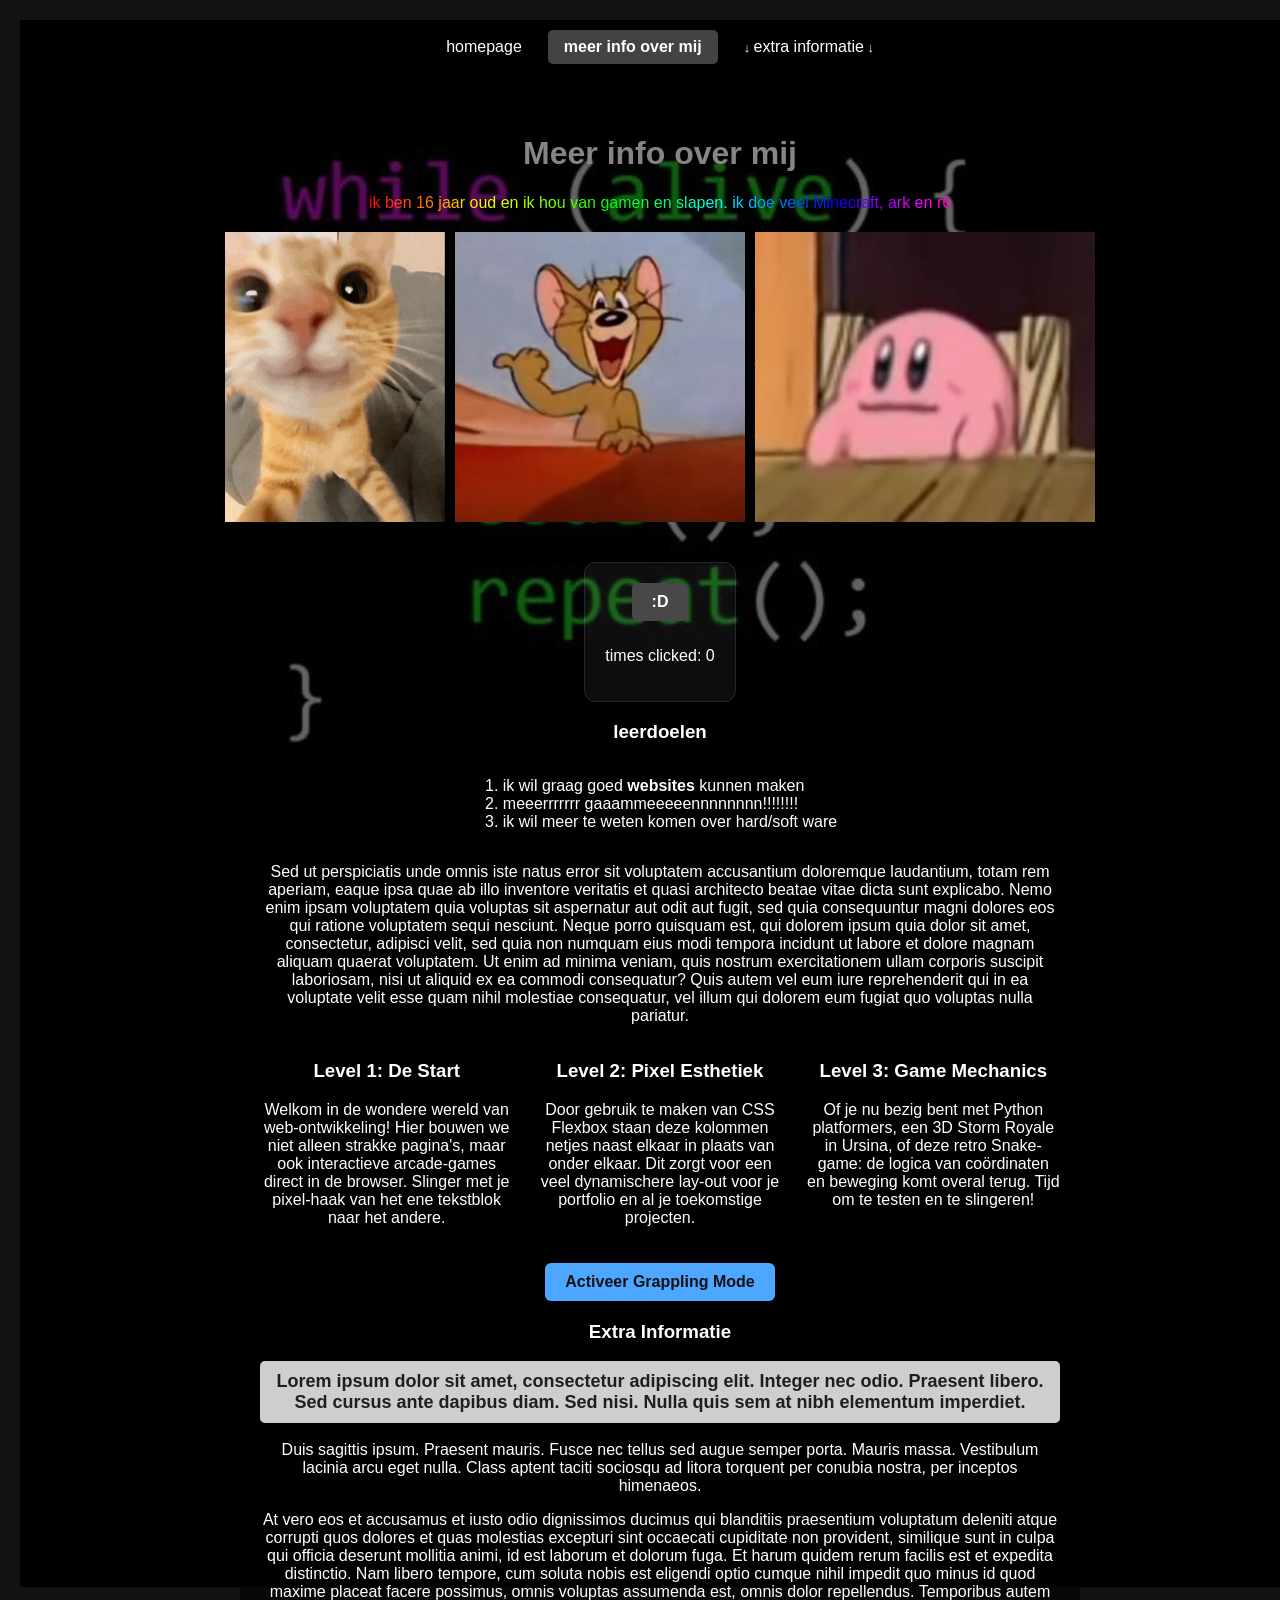
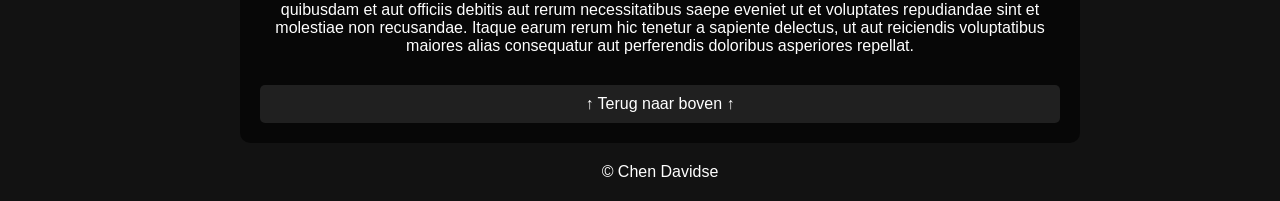
==== personal website/over-mij.html @ cce9b3aa "websites and new images" ====
<!doctype html>
<html lang="nl">
    <head>
        <meta charset="UTF-8" />
        <title>meer info over mij</title>
        <link rel="stylesheet" href="style.css" />
        <script src="script.js" defer></script>
    </head>
    <body class="slide-right">
        <!-- Header element bovenaan de pagina -->
        <header>
            <!-- Nav element met navigatielinks -->
            <nav>
                <ul>
                    <li><a href="index.html">homepage</a></li>
                    <li><a class="active" href="over-mij.html">meer info over mij</a></li>
                    <!-- Link direct naar de Lorem Ipsum sectie -->
                    <li><a class="scroll-link" href="#lorem-tekst">extra informatie</a></li>
                </ul>
            </nav>
        </header>
        <!-- Main element om de hoofdinhoud heen -->
        <main>
            <h1>Meer info over mij</h1>
            <!-- Section element binnen main met id-attribuut -->
            <section id="meer-info">
                <!-- Regenboogtekst -->
                <p>
                    <span style="color: #ff0000">i</span><span style="color: #ff1500">k</span>
                    <span style="color: #ff2a00">b</span><span style="color: #ff3f00">e</span
                    ><span style="color: #ff5400">n</span> <span style="color: #ff6900">1</span
                    ><span style="color: #ff7e00">6</span> <span style="color: #ff9300">j</span
                    ><span style="color: #ffa800">a</span><span style="color: #ffbd00">a</span
                    ><span style="color: #ffd200">r</span> <span style="color: #ffe700">o</span
                    ><span style="color: #fffc00">u</span><span style="color: #eeff00">d</span>
                    <span style="color: #d9ff00">e</span><span style="color: #c4ff00">n</span>
                    <span style="color: #afff00">i</span><span style="color: #9aff00">k</span>
                    <span style="color: #85ff00">h</span><span style="color: #70ff00">o</span
                    ><span style="color: #5bff00">u</span> <span style="color: #46ff00">v</span
                    ><span style="color: #31ff00">a</span><span style="color: #1cff00">n</span>
                    <span style="color: #07ff00">g</span><span style="color: #00ff0e">a</span
                    ><span style="color: #00ff23">m</span><span style="color: #00ff38">e</span
                    ><span style="color: #00ff4d">n</span> <span style="color: #00ff62">e</span
                    ><span style="color: #00ff77">n</span> <span style="color: #00ff8c">s</span
                    ><span style="color: #00ffa1">l</span><span style="color: #00ffb6">a</span
                    ><span style="color: #00ffcb">p</span><span style="color: #00ffe0">e</span
                    ><span style="color: #00fff5">n</span><span style="color: #00f5ff">.</span>
                    <span style="color: #00e0ff">i</span><span style="color: #00cbff">k</span>
                    <span style="color: #00b6ff">d</span><span style="color: #00a1ff">o</span
                    ><span style="color: #008cff">e</span> <span style="color: #0077ff">v</span
                    ><span style="color: #0062ff">e</span><span style="color: #004dff">e</span
                    ><span style="color: #0038ff">l</span> <span style="color: #0023ff">M</span
                    ><span style="color: #000eff">i</span><span style="color: #0700ff">n</span
                    ><span style="color: #1c00ff">e</span><span style="color: #3100ff">c</span
                    ><span style="color: #4600ff">r</span><span style="color: #5b00ff">a</span
                    ><span style="color: #7000ff">f</span><span style="color: #8500ff">t</span
                    ><span style="color: #9a00ff">,</span> <span style="color: #af00ff">a</span
                    ><span style="color: #c400ff">r</span><span style="color: #d900ff">k</span>
                    <span style="color: #ee00ff">e</span><span style="color: #ff00fc">n</span>
                    <span style="color: #ff00e7">r</span><span style="color: #ff00d2">6</span>
                </p>
                <div class="image-container" style="display: flex; gap: 10px">
                    <img src="images/happycat.jpeg" width="220" height="290" alt="Happy Cat" />
                    <img src="images/jerrygetaloadofthis.jpeg" width="290" height="290" alt="jerry pointing" />
                    <img src="images/kirbe.jpeg" width="340" height="290" alt="kirbe shocked" />
                </div>
                <div class="counter-container">
                    <button id="click-btn">:D</button>
                    <p>times clicked: <span id="counter-value">0</span></p>
                </div>
                <h3>leerdoelen</h3>
                <ol>
                    <li>ik wil graag goed <strong>websites</strong> kunnen maken</li>
                    <li>meeerrrrrrr gaaammeeeeennnnnnnn!!!!!!!!</li>
                    <li>ik wil meer te weten komen over hard/soft ware</li>
                </ol>
                <div>
                    <p>
                        Sed ut perspiciatis unde omnis iste natus error sit voluptatem accusantium doloremque
                        laudantium, totam rem aperiam, eaque ipsa quae ab illo inventore veritatis et quasi architecto
                        beatae vitae dicta sunt explicabo. Nemo enim ipsam voluptatem quia voluptas sit aspernatur aut
                        odit aut fugit, sed quia consequuntur magni dolores eos qui ratione voluptatem sequi nesciunt.
                        Neque porro quisquam est, qui dolorem ipsum quia dolor sit amet, consectetur, adipisci velit,
                        sed quia non numquam eius modi tempora incidunt ut labore et dolore magnam aliquam quaerat
                        voluptatem. Ut enim ad minima veniam, quis nostrum exercitationem ullam corporis suscipit
                        laboriosam, nisi ut aliquid ex ea commodi consequatur? Quis autem vel eum iure reprehenderit qui
                        in ea voluptate velit esse quam nihil molestiae consequatur, vel illum qui dolorem eum fugiat
                        quo voluptas nulla pariatur.
                    </p>
                </div>
                <div class="tekst-rij">
                    <div class="tekst-kolom">
                        <h3>Level 1: De Start</h3>
                        <p>
                            Welkom in de wondere wereld van web-ontwikkeling! Hier bouwen we niet alleen strakke
                            pagina's, maar ook interactieve arcade-games direct in de browser. Slinger met je pixel-haak
                            van het ene tekstblok naar het andere.
                        </p>
                    </div>

                    <div class="tekst-kolom">
                        <h3>Level 2: Pixel Esthetiek</h3>
                        <p>
                            Door gebruik te maken van CSS Flexbox staan deze kolommen netjes naast elkaar in plaats van
                            onder elkaar. Dit zorgt voor een veel dynamischere lay-out voor je portfolio en al je
                            toekomstige projecten.
                        </p>
                    </div>

                    <div class="tekst-kolom">
                        <h3>Level 3: Game Mechanics</h3>
                        <p>
                            Of je nu bezig bent met Python platformers, een 3D Storm Royale in Ursina, of deze retro
                            Snake-game: de logica van coördinaten en beweging komt overal terug. Tijd om te testen en te
                            slingeren!
                        </p>
                    </div>
                </div>
                <div style="text-align: center; margin: 20px 0">
                    <button
                        id="grapple-mode-btn"
                        style="
                            background-color: #4da6ff;
                            color: #121212;
                            border: none;
                            padding: 10px 20px;
                            border-radius: 6px;
                            font-size: 1rem;
                            font-weight: bold;
                            cursor: pointer;
                        "
                    >
                        Activeer Grappling Mode
                    </button>
                </div>
                <!-- Hier start de Lorem Ipsum-sectie met het id "lorem-tekst" -->
                <div id="lorem-tekst">
                    <h3>Extra Informatie</h3>
                    <p class="intro">
                        Lorem ipsum dolor sit amet, consectetur adipiscing elit. Integer nec odio. Praesent libero. Sed
                        cursus ante dapibus diam. Sed nisi. Nulla quis sem at nibh elementum imperdiet.
                    </p>
                    <p>
                        Duis sagittis ipsum. Praesent mauris. Fusce nec tellus sed augue semper porta. Mauris massa.
                        Vestibulum lacinia arcu eget nulla. Class aptent taciti sociosqu ad litora torquent per conubia
                        nostra, per inceptos himenaeos.
                    </p>
                    <p>
                        At vero eos et accusamus et iusto odio dignissimos ducimus qui blanditiis praesentium voluptatum
                        deleniti atque corrupti quos dolores et quas molestias excepturi sint occaecati cupiditate non
                        provident, similique sunt in culpa qui officia deserunt mollitia animi, id est laborum et
                        dolorum fuga. Et harum quidem rerum facilis est et expedita distinctio. Nam libero tempore, cum
                        soluta nobis est eligendi optio cumque nihil impedit quo minus id quod maxime placeat facere
                        possimus, omnis voluptas assumenda est, omnis dolor repellendus. Temporibus autem quibusdam et
                        aut officiis debitis aut rerum necessitatibus saepe eveniet ut et voluptates repudiandae sint et
                        molestiae non recusandae. Itaque earum rerum hic tenetur a sapiente delectus, ut aut reiciendis
                        voluptatibus maiores alias consequatur aut perferendis doloribus asperiores repellat.
                    </p>
                </div>
            </section>
            <a href="#top" class="back-to-top">↑ Terug naar boven ↑</a>
        </main>
        <script>
            document.addEventListener("DOMContentLoaded", () => {
                let count = 0;

                const btn = document.getElementById("click-btn");
                const countDisplay = document.getElementById("counter-value"); // Aangepast naar jouw HTML ID!

                if (btn && countDisplay) {
                    btn.addEventListener("click", () => {
                        count++;
                        countDisplay.textContent = count;
                    });
                }
            });
        </script>
        <!-- Footer element onderaan de pagina -->
        <footer>
            <p>&copy; Chen Davidse</p>
        </footer>
    </body>
</html>
---- personal website/style.css ----
/* Zet dit bovenaan je style.css */
html {
    background-color: #121212; /* Donkere achtergrondkleur voorkomt de witte flits */
    scroll-behavior: smooth;
}

body {
    background-color: #121212; /* Match met de html achtergrond */
    margin: 0;
    padding: 0;
    width: 100%;
    min-height: 100vh;
    overflow-x: hidden;

    text-align: center;

    background-image: url("images/coding.jpg");
    background-size: cover;
    background-repeat: no-repeat;
    background-attachment: fixed;
    background-position: 75% center;

    color: #ffffff;
    font-family: Arial, sans-serif;
    margin: 20px;
}

/* ========================================== */
/* STYLING VOOR DE NAVIGATIEBALK */
/* ========================================== */

/* Basisstijl van de navigatiebalk */
nav {
    background-color: rgba(0, 0, 0, 0.4);
    padding: 10px;
    border-radius: 8px;
    display: inline-block;
}

/* Verwijder stippen en zet lijstitems naast elkaar */
nav ul {
    list-style: none;
    margin: 0;
    padding: 0;
    display: flex;
    gap: 10px;
    align-items: center;
}

/* Maak van elk lijstitem en link een net blokje */
nav li {
    margin: 0;
}

nav a {
    color: #ffffff;
    text-decoration: none;
    padding: 8px 16px;
    border-radius: 5px;
    display: inline-block; /* Voorkomt overlap met andere regels */
    transition: background-color 0.3s ease;
}

/* Het blokje op de actieve pagina */
nav a.active {
    background-color: #434343;
    font-weight: bold;
}

/* Hover-effect voor overige links */
nav a:hover:not(.active) {
    background-color: rgba(255, 255, 255, 0.2);
}
/* ========================================== */

/* Het donkere half-transparante vak rondom je content */
main {
    background-color: rgba(0, 0, 0, 0.6);
    padding: 20px;
    border-radius: 10px;
    max-width: 800px;
    margin: 20px auto;
}

/* Kleur op het h1-element */
h1 {
    color: #858585;
}

/* Stijlregel voor de class intro */
.intro {
    font-size: 18px;
    font-weight: bold;
    color: #1f1f1f;
    background-color: #cecece;
    padding: 10px;
    border-radius: 5px;
}
/* Pijltje VÓÓR de tekst */
nav a.scroll-link::before {
    content: "↓ ";
    font-size: 0.8em;
}

/* Pijltje ACHTER de tekst */
nav a.scroll-link::after {
    content: " ↓";
    font-size: 0.8em;
}
/* Zorgt voor een vloeiende scroll-beweging naar boven */
html {
    scroll-behavior: smooth;
}

/* Stijl voor de terug naar boven-knop */
.back-to-top {
    display: block;
    text-align: center;
    margin-top: 30px;
    padding: 10px 15px;
    color: #ffffff;
    background-color: rgba(255, 255, 255, 0.1);
    text-decoration: none;
    border-radius: 5px;
    transition: background-color 0.3s ease;
}

.back-to-top:hover {
    background-color: rgba(255, 255, 255, 0.25);
}
/* Animatie 1: Komt van links */
@keyframes slideFromLeft {
    from {
        opacity: 0;
        transform: translateX(-30px);
    }
    to {
        opacity: 1;
        transform: translateX(0);
    }
}

/* Animatie 2: Komt van rechts */
@keyframes slideFromRight {
    from {
        opacity: 0;
        transform: translateX(30px);
    }
    to {
        opacity: 1;
        transform: translateX(0);
    }
}

/* Pas de animatie toe op basis van de class op de body */
body.slide-left {
    animation: slideFromLeft 0.5s ease-out;
}

body.slide-right {
    animation: slideFromRight 0.5s ease-out;
}
.counter-container {
    margin-top: 20px;
    padding: 20px;
    background: rgba(255, 255, 255, 0.05);
    border: 1px solid rgba(255, 255, 255, 0.1);
    border-radius: 12px;
    display: inline-block;
    text-align: center;
}

.counter-container h3 {
    margin-bottom: 10px;
    font-size: 1.1rem;
}

#click-btn {
    background-color: #484848;
    color: white;
    border: none;
    padding: 10px 20px;
    border-radius: 6px;
    font-size: 1rem;
    font-weight: bold;
    cursor: pointer;
    transition:
        background-color 0.2s ease,
        transform 0.1s ease;
    margin-bottom: 10px;
}

#click-btn:hover {
    background-color: #5d5d5d;
}

#click-btn:active {
    transform: scale(0.95); /* Doet de knop heel even inkrimpen als je klikt */
}
/* Zorg dat lijsten netjes links uitgelijnd zijn voor de tekst, maar het blok zelf in het midden staat */
ul,
ol {
    display: inline-block;
    text-align: left;
    margin-left: auto;
    margin-right: auto;
    padding-left: 20px; /* Zorgt dat de bolletjes netjes binnen het blok vallen */
}
.image-container {
    display: flex;
    justify-content: center; /* Centreert de afbeeldingen horizontaal in het midden */
    gap: 10px; /* Houdt de ruimte tussen de katten netjes */
    margin: 20px auto; /* Zorgt voor wat ruimte boven/onder en centreert het blok */
}
.game-container {
    background: rgba(255, 255, 255, 0.05);
    padding: 20px;
    border-radius: 12px;
    margin: 20px auto;
    max-width: 350px;
    border: 1px solid rgba(255, 255, 255, 0.1);
    text-align: center;
}

#snakeCanvas {
    background-color: #121212;
    border: 2px solid #4da6ff;
    border-radius: 0px;
    display: block;
    margin: 10px auto;
}

#snake-score {
    font-weight: bold;
    color: #4da6ff;
}
body {
    /* Vervang 'images/cursor.png' door jouw eigen bestandstip */
    cursor: url("images/cursor.cur"), auto;
}
/* --- GRAPPLING HOOK MODE STYLING --- */
#grappler-canvas {
    position: fixed;
    top: 0;
    left: 0;
    width: 100vw;
    height: 100vh;
    pointer-events: none; /* Zorgt dat je nog wel door het canvas heen kunt klikken op de normale pagina */
    z-index: 9999;
}

.graple-target-highlight {
    outline: 2px dashed #4da6ff !important;
    background-color: rgba(77, 166, 255, 0.1) !important;
}
.tekst-rij {
    display: flex; /* Zet de elementen automatisch naast elkaar */
    gap: 20px; /* Bepaalt de ruimte tussen de blokken */
    justify-content: center; /* Centreert de blokken horizontaal */
    flex-wrap: wrap; /* Zorgt ervoor dat ze op kleine schermen (zoals mobiel) wel netjes onder elkaar springen */
}

.tekst-kolom {
    flex: 1; /* Zorgt dat ze even breed worden verdeeld */
    min-width: 250px; /* Voorkomt dat ze te smal worden op kleine schermen */
}
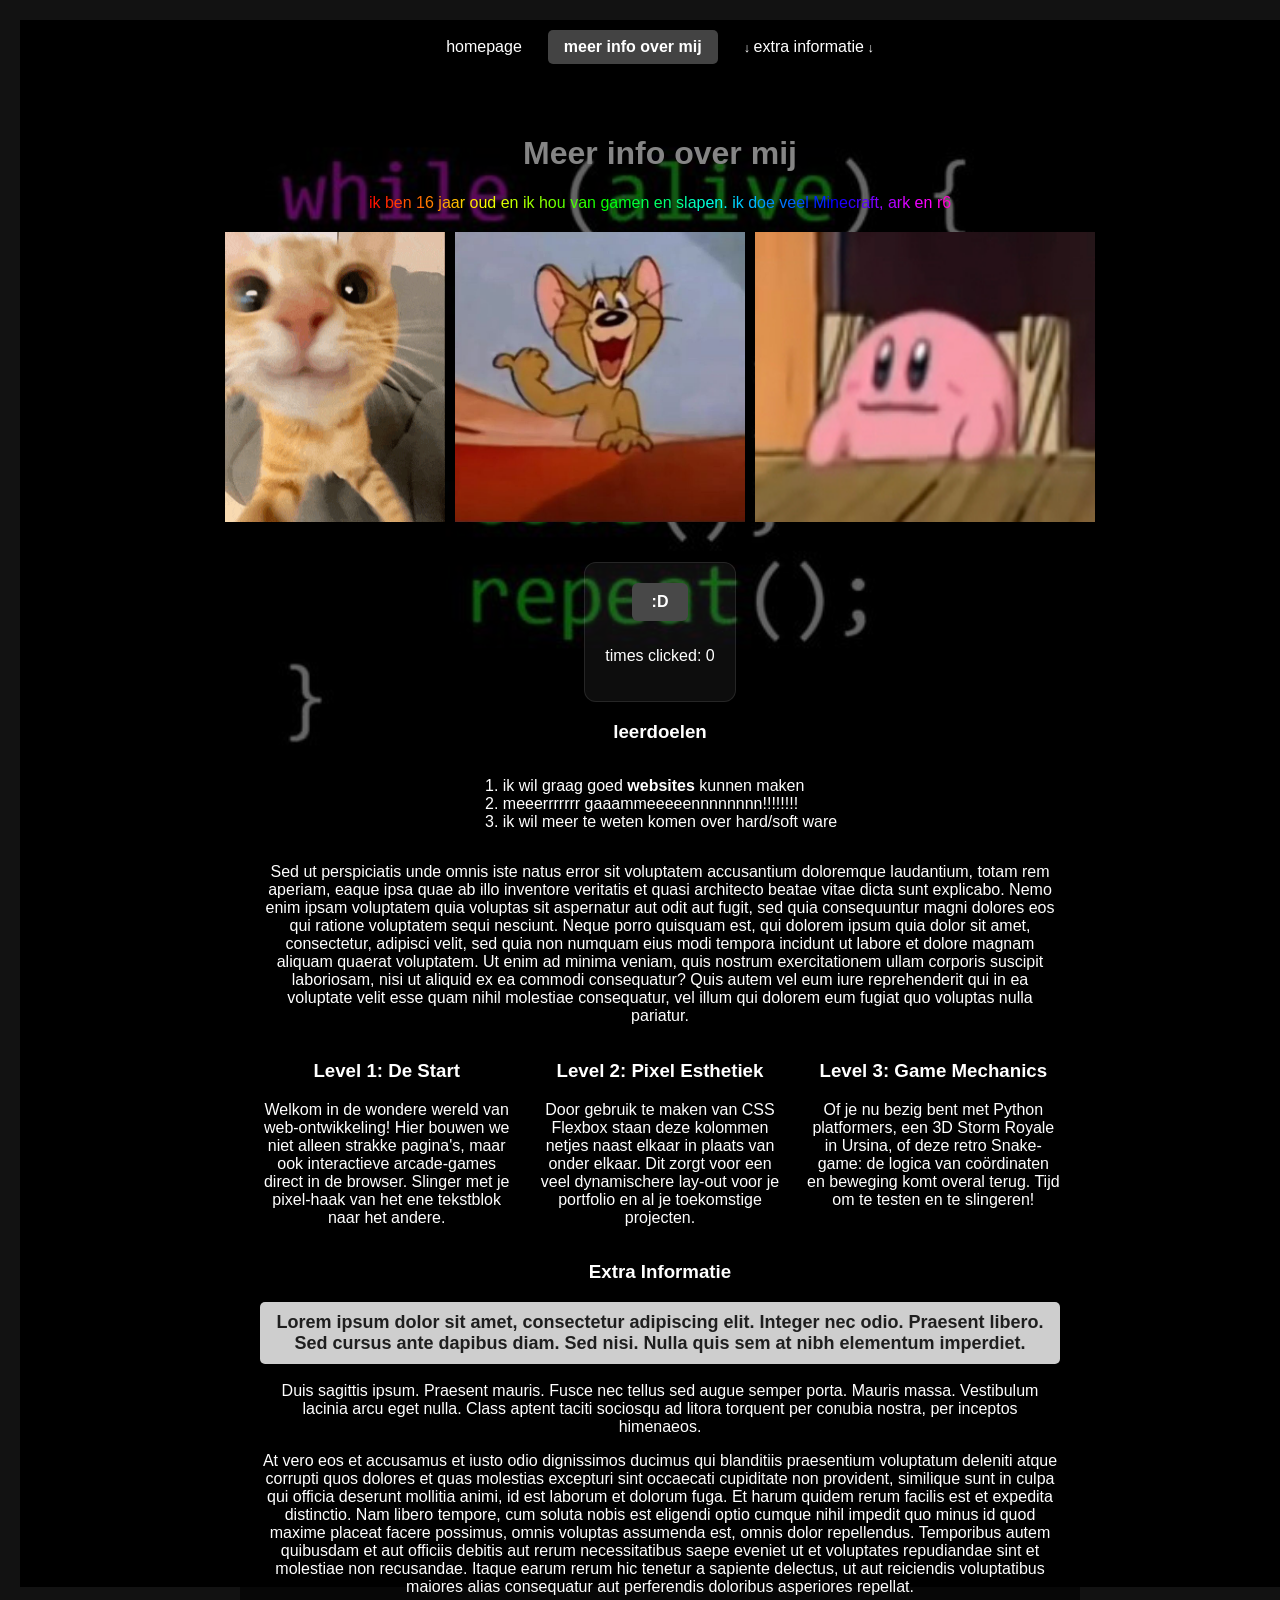
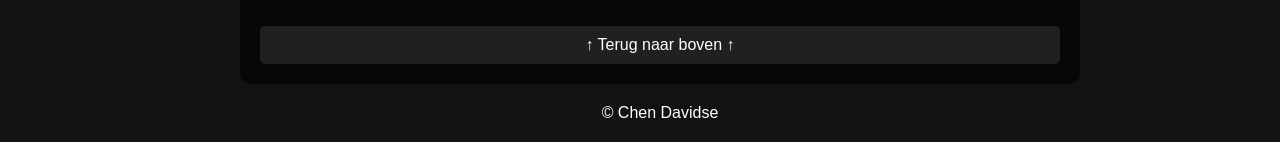
==== commit 0c9b2895: "grappling hook verwijderd" ====
--- a/personal website/over-mij.html
+++ b/personal website/over-mij.html
@@ -116,23 +116,6 @@
                         </p>
                     </div>
                 </div>
-                <div style="text-align: center; margin: 20px 0">
-                    <button
-                        id="grapple-mode-btn"
-                        style="
-                            background-color: #4da6ff;
-                            color: #121212;
-                            border: none;
-                            padding: 10px 20px;
-                            border-radius: 6px;
-                            font-size: 1rem;
-                            font-weight: bold;
-                            cursor: pointer;
-                        "
-                    >
-                        Activeer Grappling Mode
-                    </button>
-                </div>
                 <!-- Hier start de Lorem Ipsum-sectie met het id "lorem-tekst" -->
                 <div id="lorem-tekst">
                     <h3>Extra Informatie</h3>
